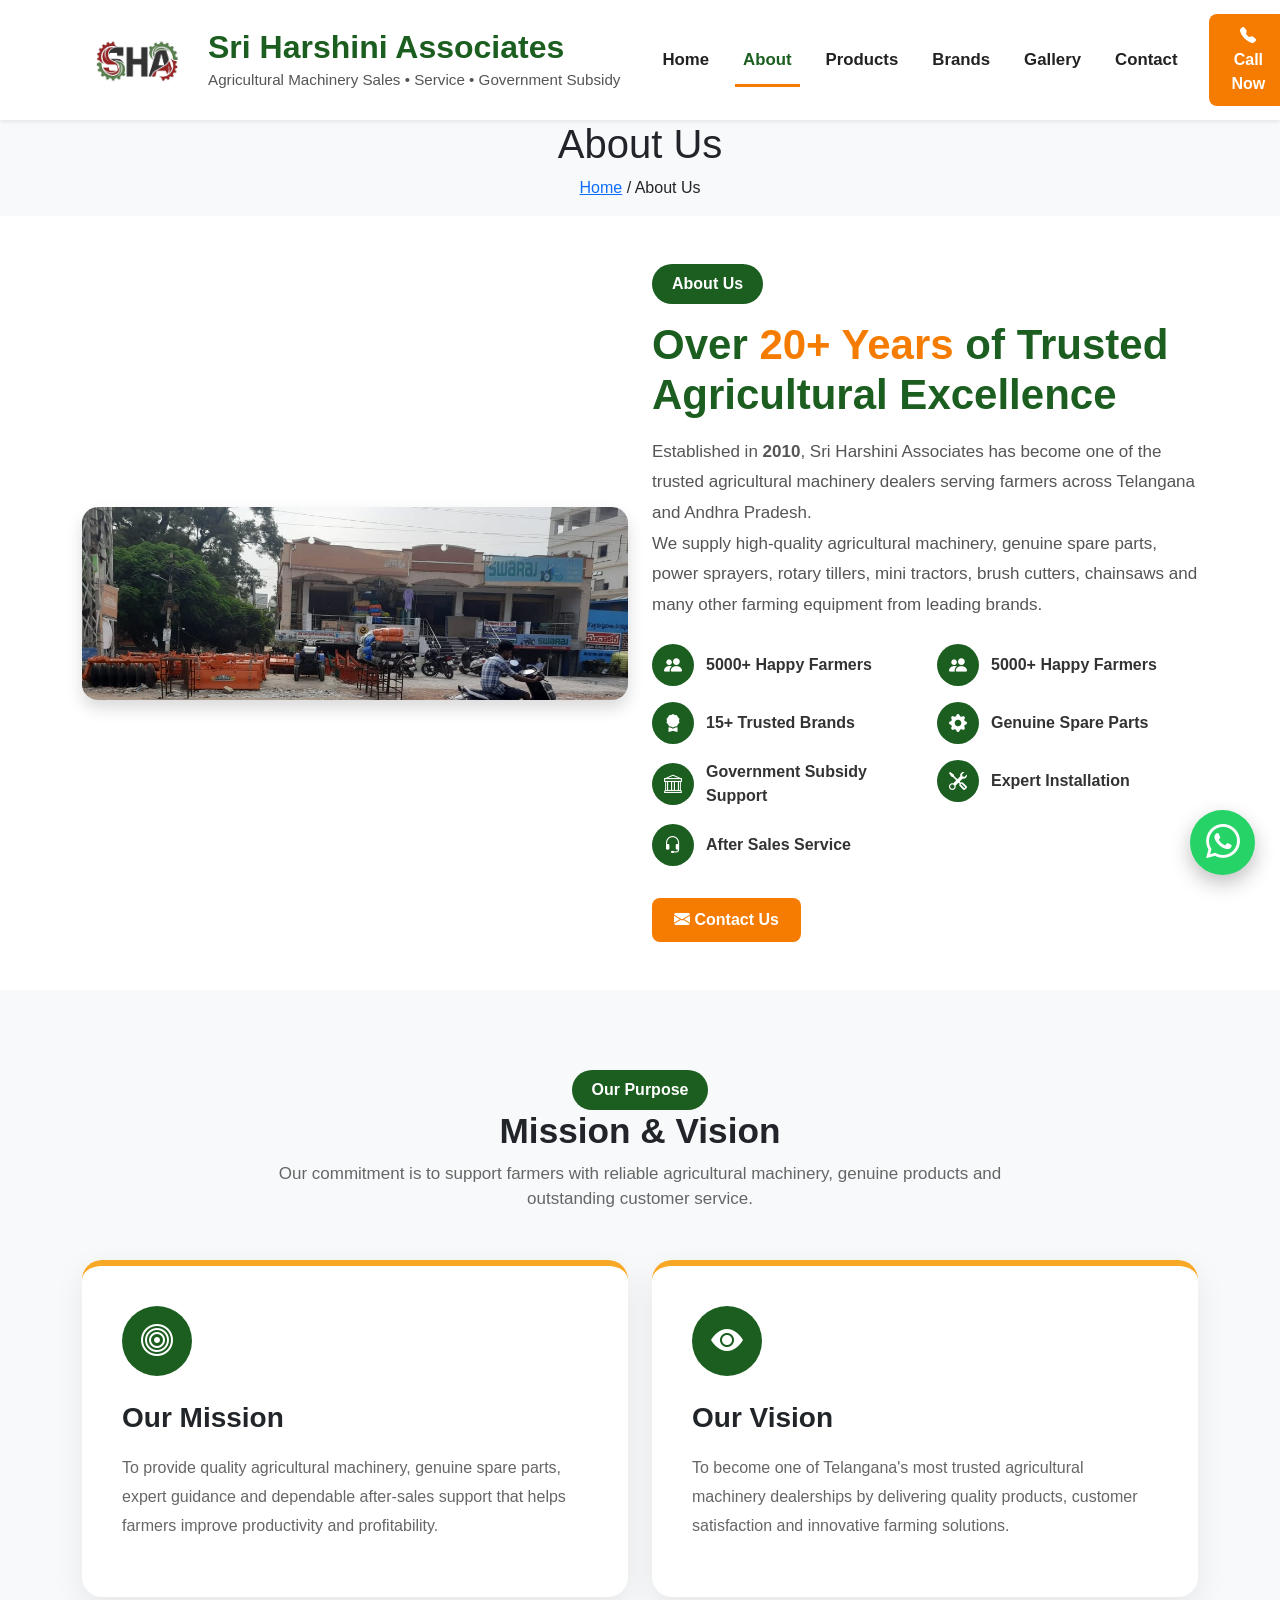
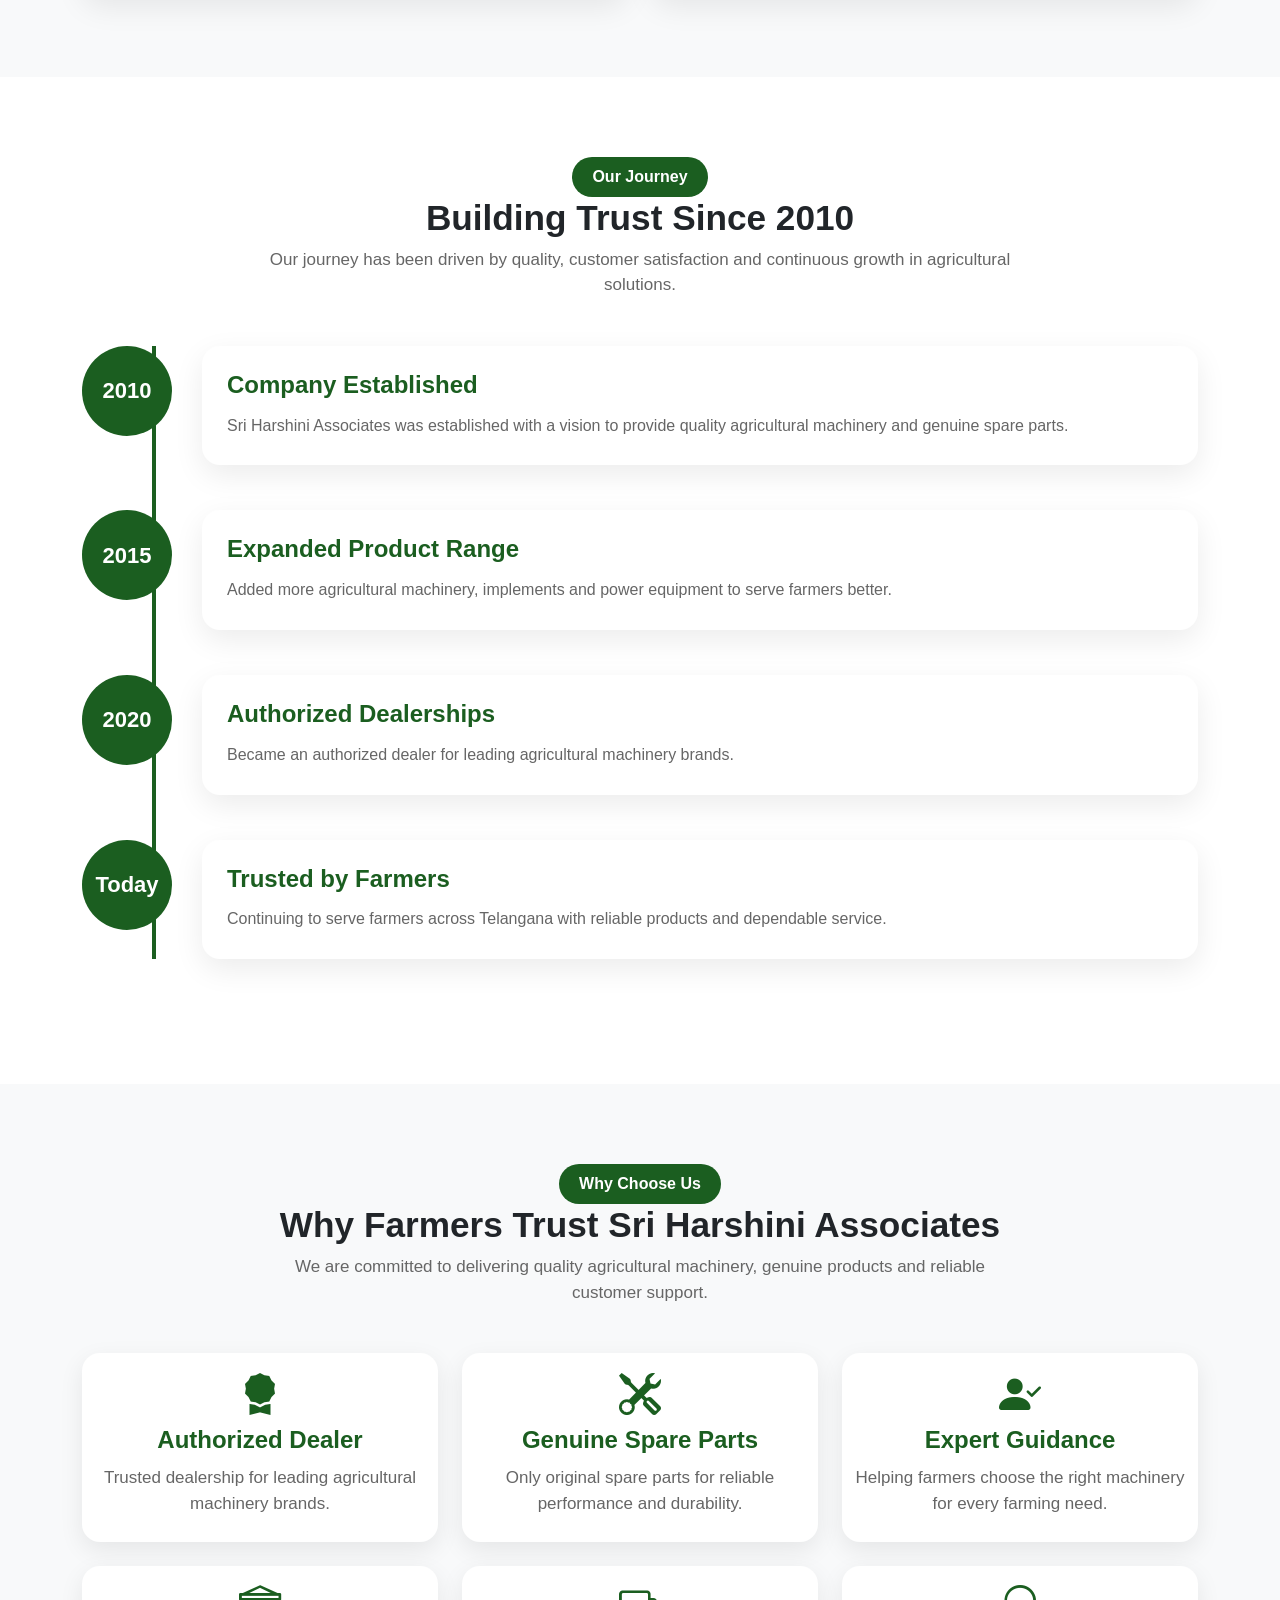
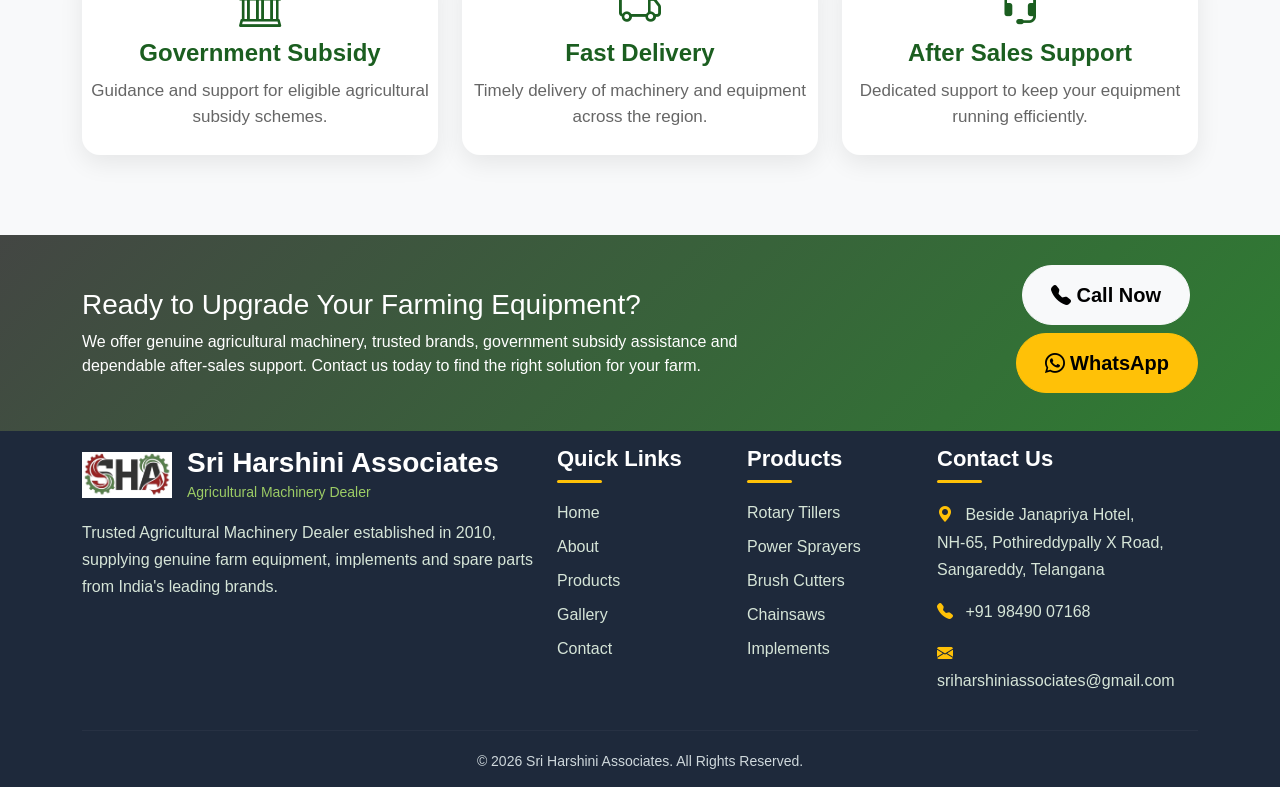
==== about.html @ 6b4467e4 "added Contacts Products and about html pagesn" ====
<!DOCTYPE html>
<html lang="en">

<head>

    <meta charset="UTF-8">
    <meta name="viewport" content="width=device-width, initial-scale=1.0">

        <title>
        About Us | Sri Harshini Associates
        </title>

    <link rel="icon" href="favicon/favicon.ico">

    <!-- Bootstrap -->
    <link href="https://cdn.jsdelivr.net/npm/bootstrap@5.3.7/dist/css/bootstrap.min.css" rel="stylesheet">

    <!-- Bootstrap Icons -->
    <link href="https://cdn.jsdelivr.net/npm/bootstrap-icons@1.13.1/font/bootstrap-icons.min.css" rel="stylesheet">

    <!-- Custom CSS -->
    <link rel="stylesheet" href="assets/css/style.css">

</head>

<body>
<!-- Navigation -->

<!-- ================= NAVBAR ================= -->

<nav class="navbar navbar-expand-lg sticky-top shadow-sm bg-white">

    <div class="container">

        <!-- Logo + Company -->

        <a class="navbar-brand d-flex align-items-center" href="index.html">

            <img src="assets/images/logo/logo.png"
                 alt="Sri Harshini Associates"
                 class="logo me-3">

            <div>

                 <h5 class="company-name">
                    Sri Harshini Associates
                </h5>

                <p class="company-tagline">
                    Agricultural Machinery Sales • Service • Government Subsidy
                </p>

            </div>

        </a>

        <!-- Mobile Button -->

        <button class="navbar-toggler"
                type="button"
                data-bs-toggle="collapse"
                data-bs-target="#navbarNav">

            <span class="navbar-toggler-icon"></span>

        </button>

        <!-- Menu -->

        <div class="collapse navbar-collapse" id="navbarNav">

            <ul class="navbar-nav ms-auto align-items-lg-center">

                <li class="nav-item">
                    <a class="nav-link" href="index.html">Home</a>
                </li>

                <li class="nav-item">
                    <a class="nav-link active" href="about.html">About</a>
                </li>

                <li class="nav-item">
                    <a class="nav-link" href="products.html">Products</a>
                </li>

                <li class="nav-item">
                    <a class="nav-link" href="brands.html">Brands</a>
                </li>

                <li class="nav-item">
                    <a class="nav-link" href="gallery.html">Gallery</a>
                </li>

                <li class="nav-item">
                    <a class="nav-link" href="contact.html">Contact</a>
                </li>

            </ul>

            <a href="tel:+919849007168" class="btn call-btn ms-lg-4 mt-3 mt-lg-0">

                <i class="bi bi-telephone-fill"></i>

                Call Now

            </a>

        </div>

    </div>

</nav>
<!-- ===========================
        PAGE BANNER
============================ -->

<section class="page-banner">

    <div class="container text-center">

        <h1>About Us</h1>

        <p>
            <a href="index.html">Home</a>
            <span>/</span>
            About Us
        </p>

    </div>

</section>
<!-- ================= ABOUT US ================= -->

<section class="about-section py-5" id="about">
    <div class="container">

        <div class="row align-items-center">

            <!-- Left Image -->

            <div class="col-lg-6 mb-4 mb-lg-0">

                <img src="assets/images/hero/about-showroom.jpg"
                     class="img-fluid rounded-4 shadow"
                     alt="Sri Harshini Associates">

            </div>

            <!-- Right Content -->

            <div class="col-lg-6">

                <span class="section-tag">About Us</span>

                <h2 class="section-title mt-3">
                    Over <span class="highlight-text">20+ Years</span> of Trusted Agricultural Excellence
                </h2>

                <p class="section-subtitle mt-3">

                    Established in <strong>2010</strong>, Sri Harshini Associates has become one of the trusted agricultural machinery dealers serving farmers across Telangana and Andhra Pradesh.

                </p>

                <p>

                    We supply high-quality agricultural machinery, genuine spare parts, power sprayers, rotary tillers, mini tractors, brush cutters, chainsaws and many other farming equipment from leading brands.

                </p>

                <div class="row mt-4">

                    <div class="col-6 mb-3">
                        <div class="about-feature">
                            <i class="bi bi-people-fill"></i>
                            <span>5000+ Happy Farmers</span>
                        </div>
                    </div>

                    <div class="col-6 mb-3">
                        <div class="about-feature">
                            <i class="bi bi-people-fill"></i>
                            <span>5000+ Happy Farmers</span>
                        </div>
                    </div>

                    <div class="col-6 mb-3">
                        <div class="about-feature">
                            <i class="bi bi-award-fill"></i>
                            <span>15+ Trusted Brands</span>
                        </div>
                    </div>

                    <div class="col-6 mb-3">
                        <div class="about-feature">
                            <i class="bi bi-gear-fill"></i>
                            <span>Genuine Spare Parts</span>
                        </div>
                    </div>

                    <div class="col-6 mb-3">
                        <div class="about-feature">
                            <i class="bi bi-bank"></i>
                            <span>Government Subsidy Support</span>
                        </div>
                    </div>

                    <div class="col-6 mb-3">
                        <div class="about-feature">
                            <i class="bi bi-tools"></i>
                            <span>Expert Installation</span>
                        </div>
                    </div>

                    <div class="col-6 mb-3">
                        <div class="about-feature">
                            <i class="bi bi-headset"></i>
                            <span>After Sales Service</span>
                        </div>
                    </div>
                </div>

                <a href="contact.html" class="btn call-btn mt-3">
                    <i class="bi bi-envelope-fill"></i>
                    Contact Us
                </a>

            </div>

        </div>

    </div>
</section>

<!-- ===========================
        MISSION & VISION
============================ -->

<section class="mission-section">

    <div class="container">

        <div class="text-center mb-5">

            <span class="section-tag">Our Purpose</span>

            <h2 class="section-title">
                Mission & Vision
            </h2>

            <p class="section-subtitle">
                Our commitment is to support farmers with reliable agricultural machinery,
                genuine products and outstanding customer service.
            </p>

        </div>

        <div class="row g-4">

            <!-- Mission -->

            <div class="col-lg-6">

                <div class="mission-card">

                    <div class="mission-icon">

                        <i class="bi bi-bullseye"></i>

                    </div>

                    <h3>Our Mission</h3>

                    <p>

                        To provide quality agricultural machinery, genuine spare parts,
                        expert guidance and dependable after-sales support that helps
                        farmers improve productivity and profitability.

                    </p>

                </div>

            </div>

            <!-- Vision -->

            <div class="col-lg-6">

                <div class="mission-card">

                    <div class="mission-icon">

                        <i class="bi bi-eye-fill"></i>

                    </div>

                    <h3>Our Vision</h3>

                    <p>

                        To become one of Telangana's most trusted agricultural machinery
                        dealerships by delivering quality products, customer satisfaction
                        and innovative farming solutions.

                    </p>

                </div>

            </div>

        </div>

    </div>

</section>
<!-- ===========================
        OUR JOURNEY
============================ -->

<section class="timeline-section">

    <div class="container">

        <div class="text-center mb-5">

            <span class="section-tag">Our Journey</span>

            <h2 class="section-title">
                Building Trust Since 2010
            </h2>

            <p class="section-subtitle">
                Our journey has been driven by quality, customer satisfaction and continuous growth in agricultural solutions.
            </p>

        </div>

        <div class="timeline">

            <div class="timeline-item">
                <div class="timeline-year">2010</div>
                <div class="timeline-content">
                    <h4>Company Established</h4>
                    <p>Sri Harshini Associates was established with a vision to provide quality agricultural machinery and genuine spare parts.</p>
                </div>
            </div>

            <div class="timeline-item">
                <div class="timeline-year">2015</div>
                <div class="timeline-content">
                    <h4>Expanded Product Range</h4>
                    <p>Added more agricultural machinery, implements and power equipment to serve farmers better.</p>
                </div>
            </div>

            <div class="timeline-item">
                <div class="timeline-year">2020</div>
                <div class="timeline-content">
                    <h4>Authorized Dealerships</h4>
                    <p>Became an authorized dealer for leading agricultural machinery brands.</p>
                </div>
            </div>

            <div class="timeline-item">
                <div class="timeline-year">Today</div>
                <div class="timeline-content">
                    <h4>Trusted by Farmers</h4>
                    <p>Continuing to serve farmers across Telangana with reliable products and dependable service.</p>
                </div>
            </div>

        </div>

    </div>

</section>
<!-- ===========================
        WHY CHOOSE US
============================ -->

<section class="why-about-section">

    <div class="container">

        <div class="text-center mb-5">

            <span class="section-tag">Why Choose Us</span>

            <h2 class="section-title">
                Why Farmers Trust Sri Harshini Associates
            </h2>

            <p class="section-subtitle">
                We are committed to delivering quality agricultural machinery, genuine products and reliable customer support.
            </p>

        </div>

        <div class="row g-4">

            <div class="col-lg-4 col-md-6">
                <div class="why-card">
                    <i class="bi bi-award-fill"></i>
                    <h4>Authorized Dealer</h4>
                    <p>Trusted dealership for leading agricultural machinery brands.</p>
                </div>
            </div>

            <div class="col-lg-4 col-md-6">
                <div class="why-card">
                    <i class="bi bi-tools"></i>
                    <h4>Genuine Spare Parts</h4>
                    <p>Only original spare parts for reliable performance and durability.</p>
                </div>
            </div>

            <div class="col-lg-4 col-md-6">
                <div class="why-card">
                    <i class="bi bi-person-check-fill"></i>
                    <h4>Expert Guidance</h4>
                    <p>Helping farmers choose the right machinery for every farming need.</p>
                </div>
            </div>

            <div class="col-lg-4 col-md-6">
                <div class="why-card">
                    <i class="bi bi-bank"></i>
                    <h4>Government Subsidy</h4>
                    <p>Guidance and support for eligible agricultural subsidy schemes.</p>
                </div>
            </div>

            <div class="col-lg-4 col-md-6">
                <div class="why-card">
                    <i class="bi bi-truck"></i>
                    <h4>Fast Delivery</h4>
                    <p>Timely delivery of machinery and equipment across the region.</p>
                </div>
            </div>

            <div class="col-lg-4 col-md-6">
                <div class="why-card">
                    <i class="bi bi-headset"></i>
                    <h4>After Sales Support</h4>
                    <p>Dedicated support to keep your equipment running efficiently.</p>
                </div>
            </div>

        </div>

    </div>

</section>
<!-- ===========================
        CALL TO ACTION
============================ -->

<section class="cta-section">

    <div class="container">

        <div class="row align-items-center">

            <div class="col-lg-8">

                <h3>Ready to Upgrade Your Farming Equipment?</h3>
                    We offer genuine agricultural machinery, trusted brands,
                    government subsidy assistance and dependable after-sales support.
                    Contact us today to find the right solution for your farm.

            </div>

            <div class="col-lg-4 text-lg-end text-center mt-4 mt-lg-0">

                <a href="tel:+919849007168" class="btn btn-light btn-lg me-2 mb-2">
                    <i class="bi bi-telephone-fill"></i>
                    Call Now
                </a>

                <a href="https://wa.me/919849007168"
                   target="_blank"
                   class="btn btn-warning btn-lg mb-2">

                    <i class="bi bi-whatsapp"></i>

                    WhatsApp

                </a>

            </div>

        </div>

    </div>

</section>
<!-- =========================================
                FOOTER
========================================== -->

<footer class="footer">

    <div class="container">

        <div class="row gy-4">

            <!-- Company -->

            <div class="col-lg-5 col-md-6">

                <div class="footer-brand">

                    <img src="assets/images/logo/logoW.png"
                         alt="Sri Harshini Associates"
                         class="footer-logo">

                    <div>

                        <h4>Sri Harshini Associates</h4>

                        <span>Agricultural Machinery Dealer</span>

                    </div>

                </div>

                <p class="footer-about">

                    Trusted Agricultural Machinery Dealer established in 2010,
                    supplying genuine farm equipment, implements and spare
                    parts from India's leading brands.

                </p>

            </div>

            <!-- Quick Links -->

            <div class="col-lg-2 col-md-6">

                <h5>Quick Links</h5>

                <ul class="footer-links">

                    <li><a href="index.html">Home</a></li>

                    <li><a href="about.html">About</a></li>

                    <li><a href="products.html">Products</a></li>

                    <li><a href="gallery.html">Gallery</a></li>

                    <li><a href="contact.html">Contact</a></li>

                </ul>

            </div>

            <!-- Products -->

            <div class="col-lg-2 col-md-6">

                <h5>Products</h5>

                <ul class="footer-links">

                    <li><a href="products.html#rotary-tillers">Rotary Tillers</a></li>

                    <li><a href="products.html#power-sprayers">Power Sprayers</a></li>

                    <li><a href="products.html#brush-cutters">Brush Cutters</a></li>

                    <li><a href="products.html#chainsaws">Chainsaws</a></li>

                    <li><a href="products.html#implements">Implements</a></li>

                </ul>

            </div>

            <!-- Contact -->

            <div class="col-lg-3 col-md-6">

                <h5>Contact Us</h5>

                <p>

                    <i class="bi bi-geo-alt-fill"></i>

                    Beside Janapriya Hotel,<br>

                    NH-65, Pothireddypally X Road,<br>

                    Sangareddy, Telangana

                </p>

                <p>

                    <i class="bi bi-telephone-fill"></i>

                    +91 98490 07168

                </p>

                <p>

                    <i class="bi bi-envelope-fill"></i>

                    sriharshiniassociates@gmail.com

                </p>

            </div>

        </div>

        <hr>

        <div class="footer-bottom">
                © 2026 Sri Harshini Associates. All Rights Reserved.
        </div>

    </div>

</footer>
<!-- =============================
     FLOATING WHATSAPP
============================= -->

<a href="https://wa.me/919849007168?text=Hello%20Sri%20Harshini%20Associates,%20I%20am%20interested%20in%20your%20agricultural%20machinery."
   class="whatsapp-float"
   target="_blank"
   aria-label="Chat on WhatsApp">

    <i class="bi bi-whatsapp"></i>

</a>

<!-- =============================
      SCROLL TO TOP
============================= -->

<button id="scrollTopBtn">

    <i class="bi bi-arrow-up"></i>

</button>

<script src="assets/js/scroll.js"></script>

<script src="https://cdn.jsdelivr.net/npm/bootstrap@5.3.7/dist/js/bootstrap.bundle.min.js"></script>

</body>

</html>
---- assets/css/style.css ----
@import url("variables.css");
@import url("navbar.css");
@import url("hero.css");
@import url("about.css");
@import url("products.css");
@import url("brands.css");
@import url("gallery.css");
@import url("footer.css");
@import url("responsive.css");
@import url("WHATSAPP.css");
@import url("buttons.css");
@import url("whychoose.css");
/* ==========================
   GLOBAL
========================== */

body{
    font-family:Arial, Helvetica, sans-serif;
    background:#f8f9fa;
}


/*=========================
      Statistics Section
=========================*/
.stats-section{
    background:#166b2f;
    padding:5px 0;
    color:#fff;
}

.stats-section .section-tag{
    display:inline-block;
    background:#2c7a3f;
    padding:6px 18px;
    border-radius:10px;
    margin-bottom:5px;
}

.stats-section .section-title{
    font-size:16px;
    font-weight:700;
    margin:5px 0;
    line-height:1.2;
}

.stats-section .section-subtitle{
    font-size:12px;
    max-width:700px;
    margin:0 auto 5px;
    line-height:1.5;
}

.stat-box{
    
    padding:5px;
}

.stat-box h4{
    color: #ff9800;
    font-size:28px;
    margin-bottom:4px;
    line-height:1;
}

.stat-box p{
    
    font-size:12px;
    margin:0;
}
/* Mobile */

@media (max-width:768px){

.stats-section{
    padding:10px 0;
}

.stats-section .section-title{
    font-size:22px;
}

.stats-section .section-subtitle{
    font-size:16px;
    margin-bottom:5px;
}

.stat-box{
    padding:5px 0;
}

.stat-box h4{
    font-size:36px;
}

.stat-box p{
    font-size:16px;
}

}

/*==================================
        CTA SECTION
==================================*/

.cta-section{

    background:linear-gradient(135deg,#434643,#2E7D32);

    padding:30px 0;

    color:#fff;

}

.cta-section h2{

    font-size:38px;

    font-weight:700;

    margin-bottom:15px;

}

.cta-section p{

    color:#e8f5e9;

    font-size:18px;

    line-height:1.8;

}

.cta-section .btn{

    border-radius:40px;

    padding:14px 28px;

    font-weight:600;

}
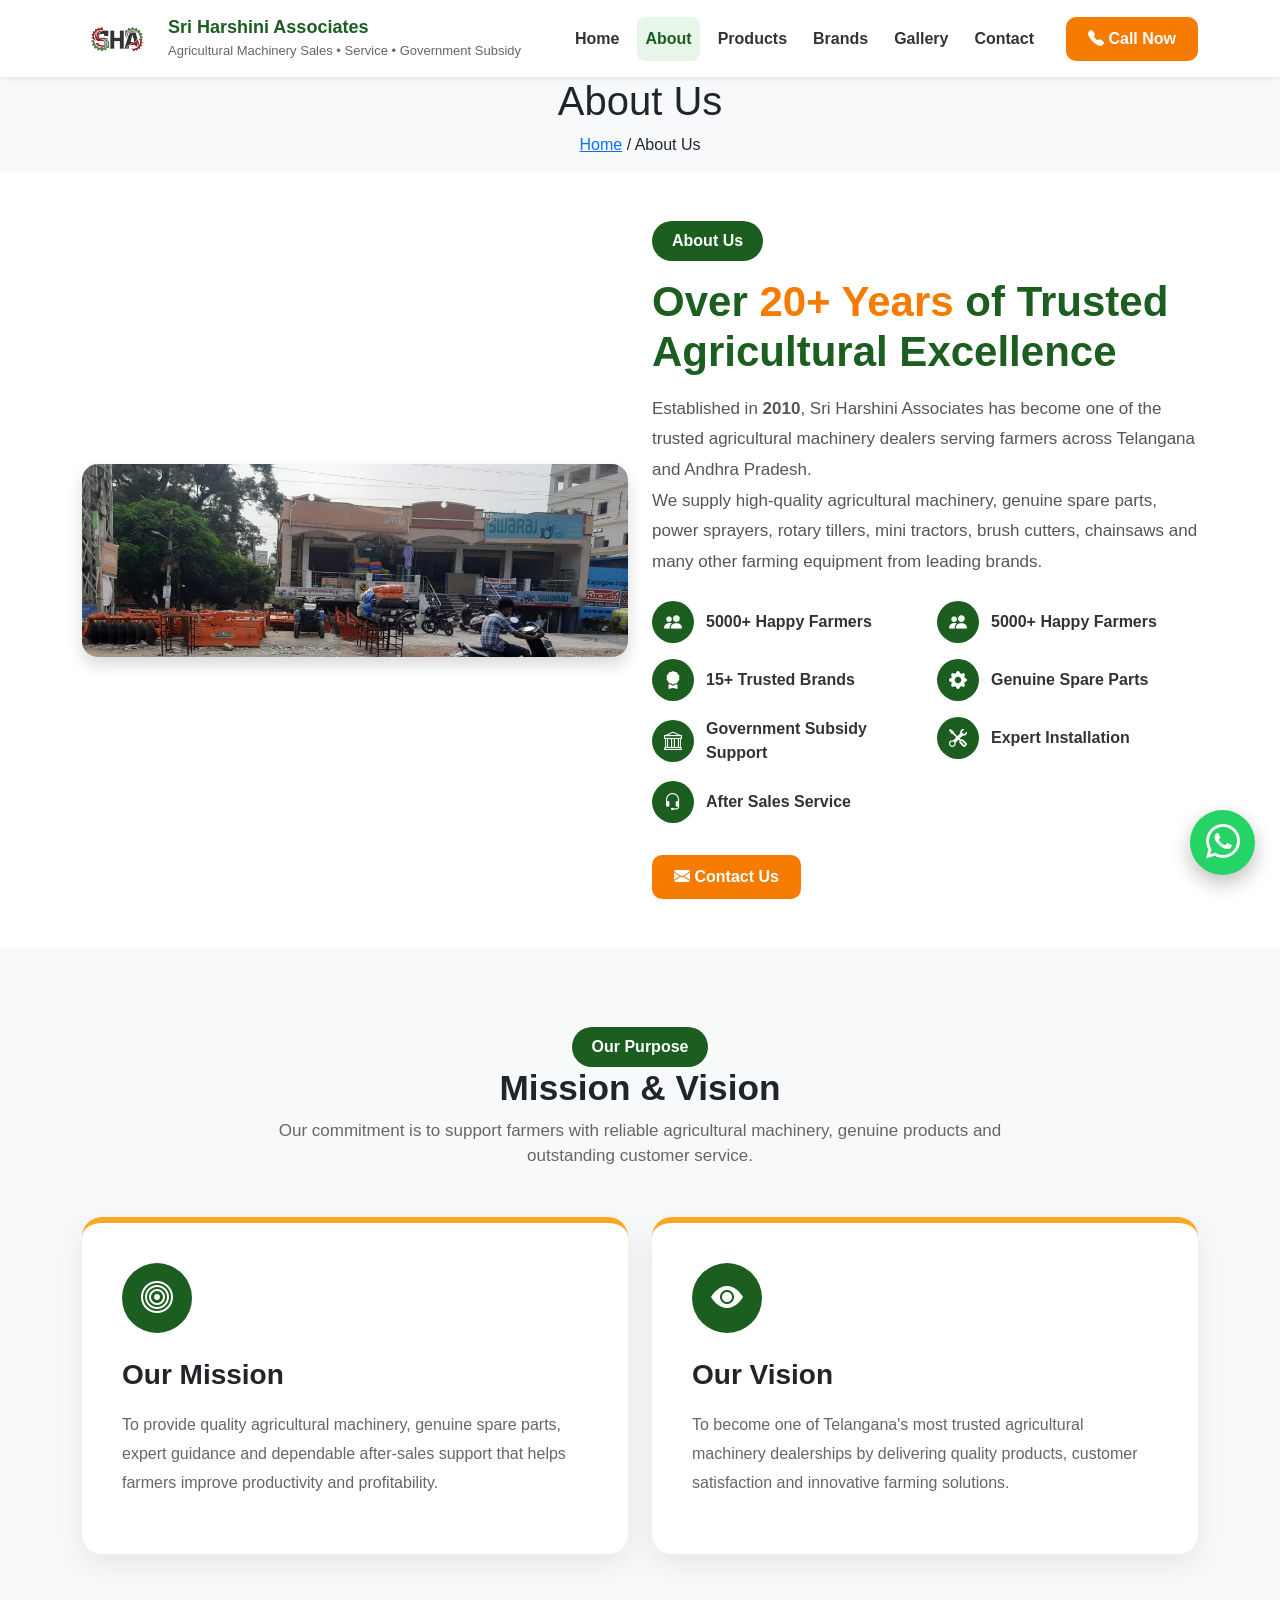
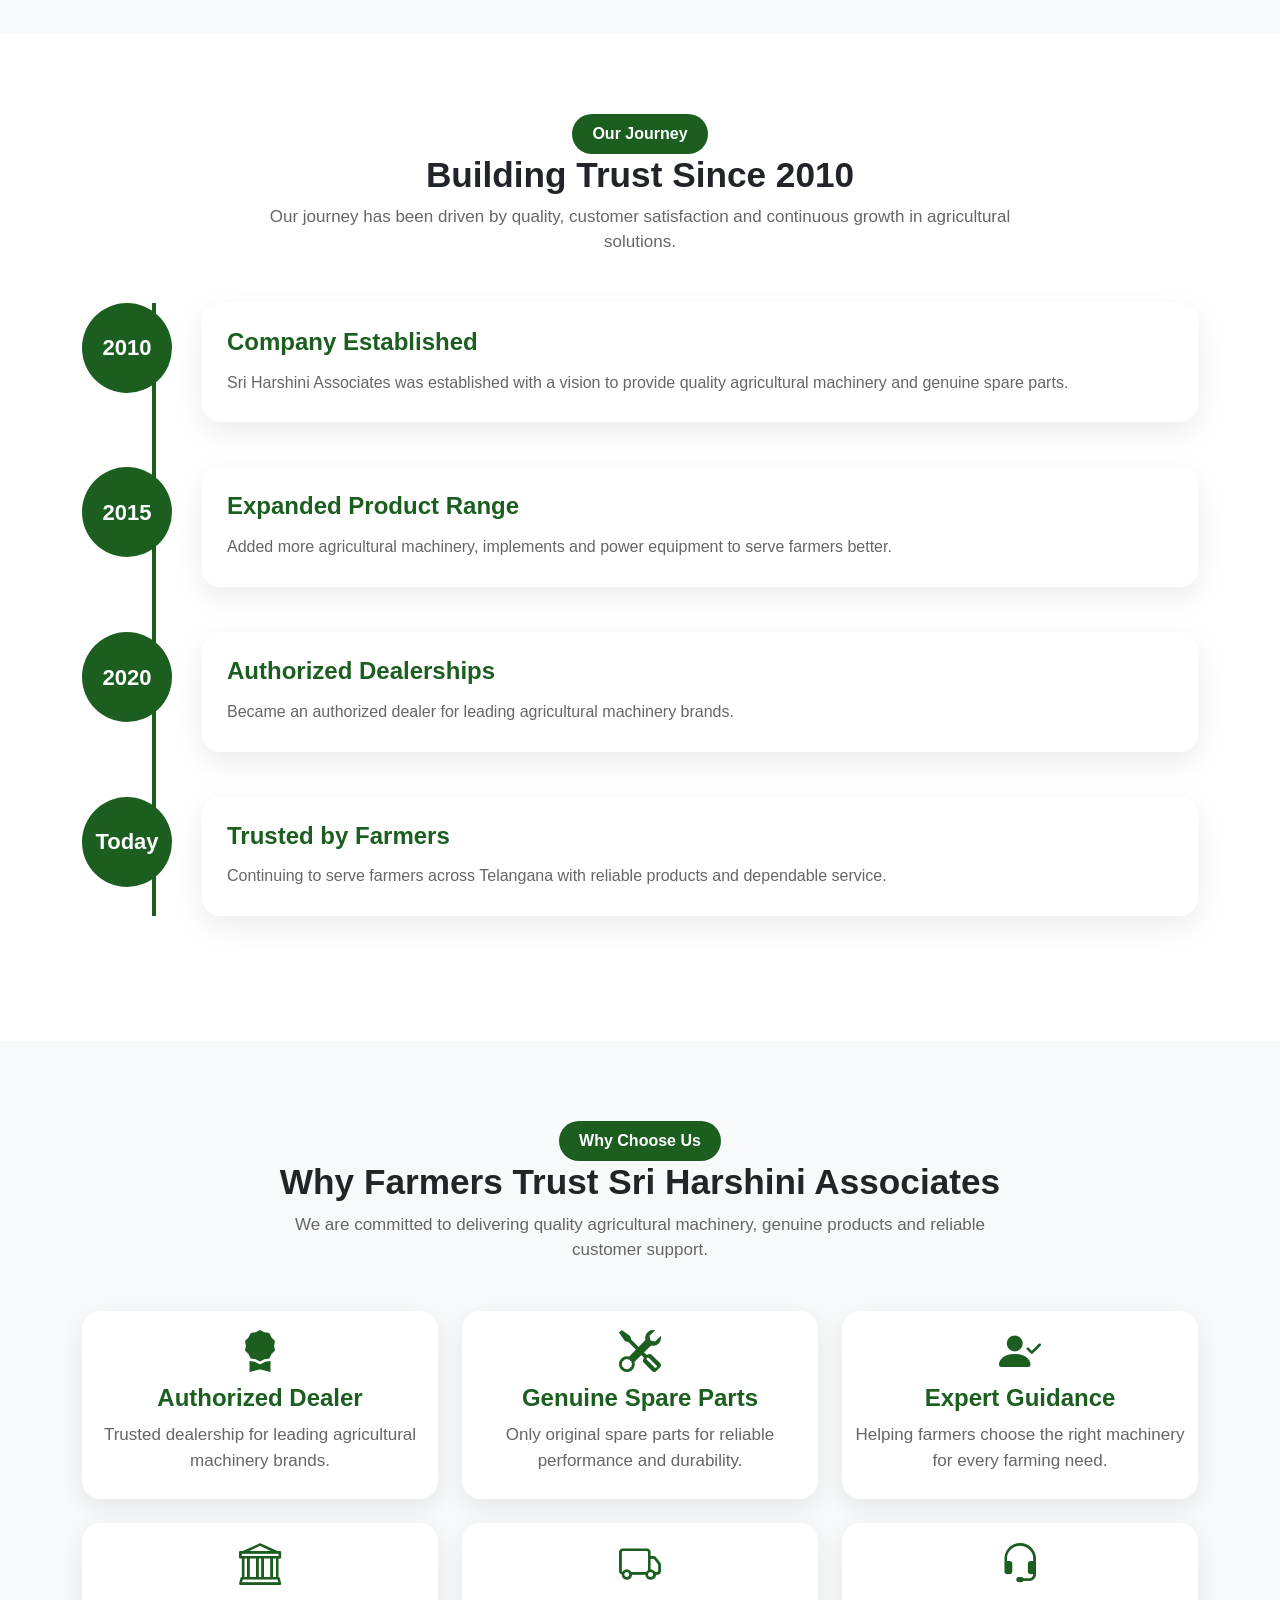
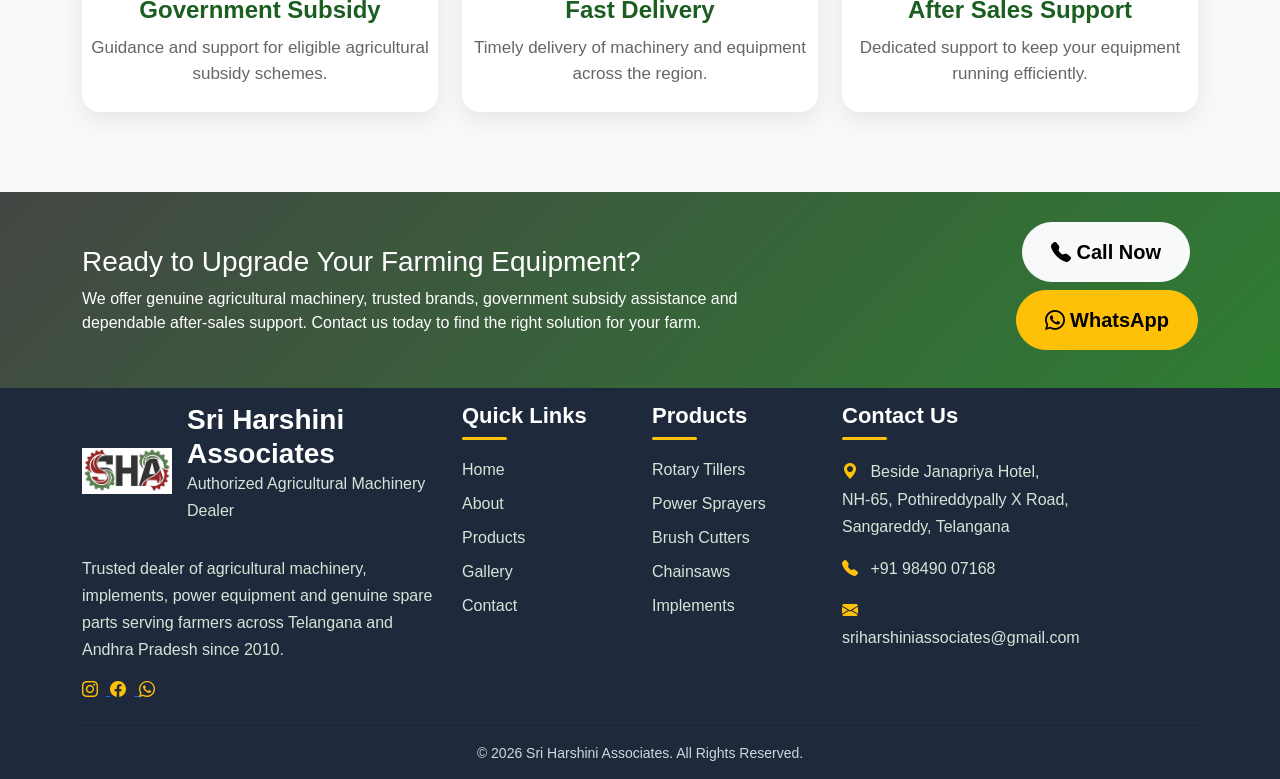
==== commit 445053e4: "finetunening the css to make more interactive" ====
--- a/about.html
+++ b/about.html
@@ -507,33 +507,59 @@
 
             <!-- Company -->
 
-            <div class="col-lg-5 col-md-6">
-
-                <div class="footer-brand">
-
-                    <img src="assets/images/logo/logoW.png"
-                         alt="Sri Harshini Associates"
-                         class="footer-logo">
-
-                    <div>
-
-                        <h4>Sri Harshini Associates</h4>
-
-                        <span>Agricultural Machinery Dealer</span>
-
-                    </div>
-
-                </div>
-
-                <p class="footer-about">
-
-                    Trusted Agricultural Machinery Dealer established in 2010,
-                    supplying genuine farm equipment, implements and spare
-                    parts from India's leading brands.
-
-                </p>
-
-            </div>
+<div class="col-lg-4 col-md-6">
+
+    <div class="footer-brand">
+
+        <img src="assets/images/logo/logoW.png"
+             alt="Sri Harshini Associates"
+             class="footer-logo">
+
+        <div>
+
+            <h4>Sri Harshini Associates</h4>
+
+            <p class="footer-tagline">
+                Authorized Agricultural Machinery Dealer
+            </p>
+
+        </div>
+
+    </div>
+
+    <p class="footer-about">
+
+        Trusted dealer of agricultural machinery, implements,
+        power equipment and genuine spare parts serving farmers
+        across Telangana and Andhra Pradesh since 2010.
+
+    </p>
+
+    <div class="footer-social">
+
+        <a href="https://www.instagram.com/sri_harshini_associates?igsh=MTk2Z3ZxcjdnaGhsOA=="
+           target="_blank">
+
+            <i class="bi bi-instagram"></i>
+
+        </a>
+
+        <a href="#">
+
+            <i class="bi bi-facebook"></i>
+
+        </a>
+
+        <a href="https://wa.me/919849007168"
+           target="_blank">
+
+            <i class="bi bi-whatsapp"></i>
+
+        </a>
+
+    </div>
+
+</div>
 
             <!-- Quick Links -->
 
